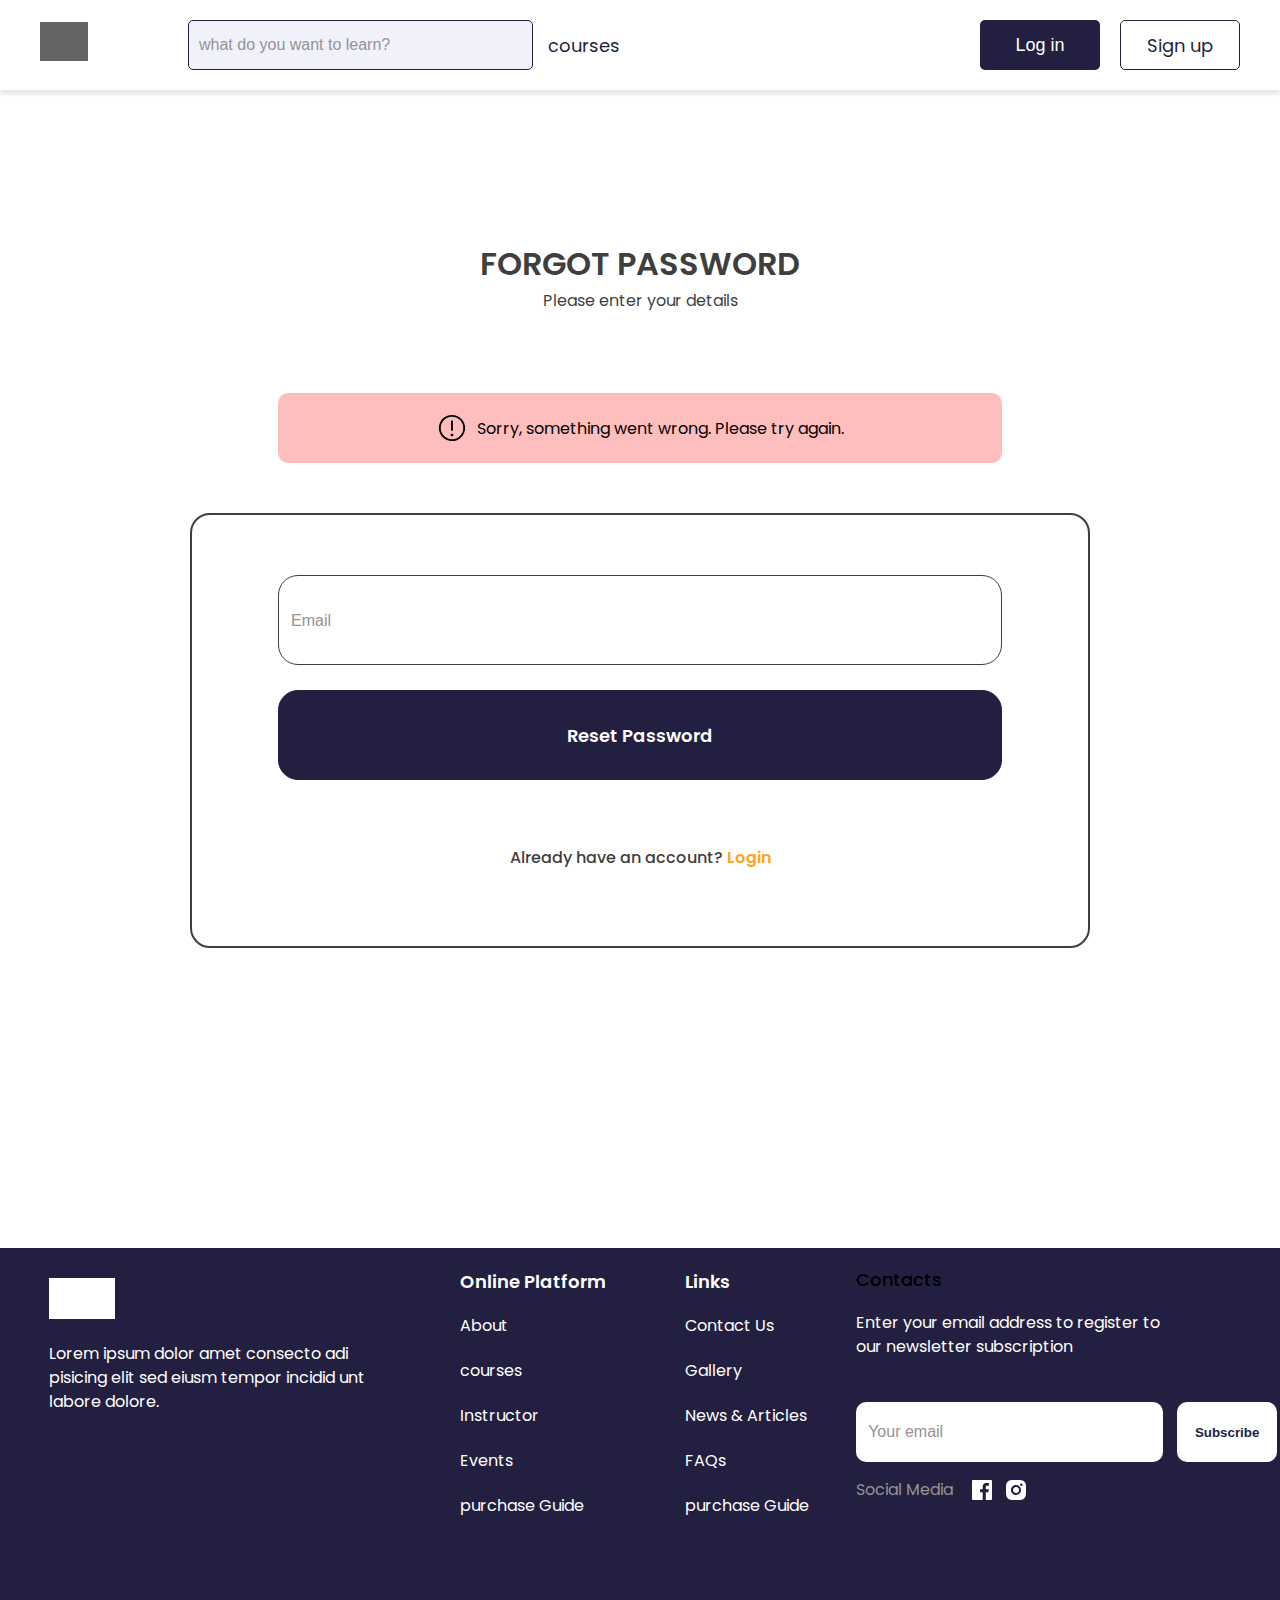
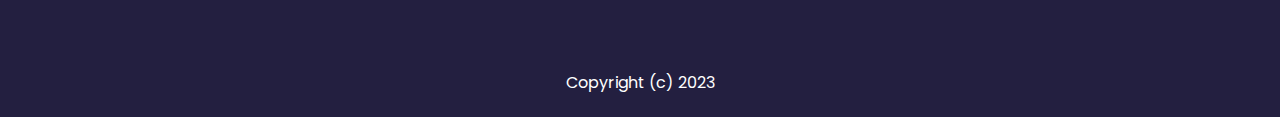
==== forget password.html @ 8c19a716 "first attempt" ====
<!DOCTYPE html>
<html lang="en">
<head>
    <meta charset="UTF-8">
    <meta name="viewport" content="width=device-width, initial-scale=1.0">
    <title>Forgot Password</title>
    <link rel="preconnect" href="https://fonts.googleapis.com">
    <link rel="preconnect" href="https://fonts.gstatic.com" crossorigin>
    <link
        href="https://fonts.googleapis.com/css2?family=Poppins:ital,wght@0,100;0,200;0,300;0,400;0,500;0,600;0,700;0,800;0,900;1,100;1,200;1,300;1,400;1,500;1,600;1,700;1,800;1,900&display=swap"
        rel="stylesheet">
    <link rel="stylesheet" type="text/css" href="/assets/css/mystyle.css">
</head>
<body>
    <div class="container">
        <div><img src="./assets/images/icons/logo.svg" alt="logo" class="logo"></div>
        <div ><input type="text" placeholder="what do you want to learn?" class="learn"></div>
        <div><label for="course" class="courses">courses</label></div>
        <div class="end" >
            <div><input type="button" value="Log in" class="bluebuttton"></div>
            <div><a href="/register.html" class="whitebutton">Sign up</a></div>
        </div>
    </div>
    <div class="everything">
        <div>
            <p class="register">FORGOT PASSWORD</p>
            <p class="rlogin">Please enter your details</p>
        </div>

       <div class="rederror">
        <img src="/assets/images/icons/carbon_warning.svg" alt="carbon_warning" class="warningicon">
         <div ><p>Sorry, something went wrong. Please try again.</p></div>
        </div><br><br>
        <div class="formborderforgot">
            <form class="formforget">
                <input type="email" placeholder="Email" class="email"><br><br>
                
                    <a href="/reset password.html" target="_blank" class="registerbutton">Reset Password</a><br><br>
                    <div> <p class="pp">Already have an account? <span>Login</span> </p></div>
               
            </form>
        </div>
        <footer class="foot">
            <div class="gridcontainer">
                <div class="grid1">
                    <img src="/assets/images/icons/Rectangle 24.svg" alt="whiterec" class="rec">
                    <p class="fpara">Lorem ipsum dolor amet consecto adi pisicing elit sed eiusm tempor incidid unt
                        labore dolore.</p>
                </div>
                <div class="grid2">
                    <h3 class="h3i">Online Platform</h3>
                    <li class="li1">About</li>
                    <li class="li1">courses</li>
                    <li class="li1">Instructor</li>
                    <li class="li1">Events</li>
                    <li class="li1">purchase Guide</li>
                </div>
                <div class="grid3">
                    <h3 class="h3ii">Links</h3>
                    <li class="li2">Contact Us</li>
                    <li class="li2">Gallery</li>
                    <li class="li2">News & Articles</li>
                    <li class="li2">FAQs</li>
                    <li class="li2">purchase Guide</li>
                </div>
                <div class="grid4">
                    <h3 class="h3iii">Contacts</h3>
                    <p class="lpara">Enter your email address to register to our newsletter subscription</p>
                    <input type="text" placeholder="Your email" class="lform">
                    <button class="lbutton">Subscribe</button>
                    <div class="unform">
                        <h3 class="smedia">Social Media</h3>
                        <img src="/assets/images/icons/uil_facebook.svg" alt="uilfaceb">
                        <img src="/assets/images/icons/ri_instagram-fill.svg" alt="riinsta">
                    </div>
                </div>
            </div>
            
        </footer>
        <footer class="copyrightb">
            
                <p class="copyright">Copyright (c) 2023</p>
            
        </footer>
        

</body>
</html>
---- assets/css/mystyle.css ----
body, html {
    margin: 0;
    overflow-x: hidden;
       font-family: "Poppins", serif;
}
* {
    box-sizing: border-box;
}
.container {
    display: flex;
    width: 100%;
    height: 90px;
    box-shadow: 0 4px 4px rgba(0, 0, 0, 0.1);
    background-color: #fff;
    padding-left: 40px;
    padding-right: 40px;
    justify-content: center;
    align-items: center;

    
}

.bluebuttton {
    background-color: #231f40;
    width: 120px;
    height: 50px;
    border-radius: 5px;
    color: #fff;
    font-size: 18px;
    font-weight: 400;
    line-height: 27px;
    border: none;
    
}
.whitebutton {
    width: 120px;
    height: 50px;
    border-radius: 5px;
    color: #231f40;
    font-size: 18px;
    font-weight: 400;
    line-height: 27px;
    border:1px solid #231f40;
    background-color: white;
    display: flex;
    align-items: center;
    justify-content: center;
    text-decoration: none;
}
.courses {
    width: 74px;
    height: 27px;
    color: #231f40;
    font-weight: 400px;
    font-size: 18px;
    line-height: 27px;
    width: 74px;
    margin-left: 15px;
    
}
input::placeholder {
    width: 220px;
    height: 24px;
    font-weight: 400px;
    font-size: 16px;
    line-height: 24px;
    color: #939393;
    padding: 10px;
    /* text-align:center; */
}
.logo {
    width: 48px;
    height: 39px;
    margin-right: 100px;
}
.learn {
    width: 345px;
    height: 50px;
    border-radius: 5px;
    border: 1px solid #231f40;
    background-color: #f1f1fb;
    padding: 0;
    margin: 0;

}
.end {
    /* justify-content:flex-end; */
    margin-left: auto;
    display: flex;
    gap: 20px;
}
.login {
    font-size: 32px;
    font-weight: 600;
    text-align: center;
    color: #3F3F3F;
    margin: 0;
    padding: 0;
    margin-top: 150px;
}
.register {
    font-size: 32px;
    font-weight: 600;
    text-align: center;
    color: #3F3F3F;
    margin: 0;
    padding: 0;
    margin-top: 150px;
}
.alogin {
    font-size: 16px;
    font-weight: 400;
    text-align:center;
    color: #3F3F3F;
    margin: 0;
    padding: 0;
    margin-bottom: 80px;
}
.rlogin {
    font-size: 16px;
    font-weight: 400;
    text-align:center;
    color: #3F3F3F;   
    margin: 0;
    padding: 0;
    margin-bottom: 80px;
}
.email {
    width: 724px;
    height: 90px;
    border-radius: 20px ;
    border: 1px solid #3F3F3F;
    font-size: 18px;
    font-weight: 400;
    line-height: 27px;
}
.pword {
    width: 724px;
    height: 90px;
    border-radius: 20px;
    border: 1px solid #3F3F3F;
    font-size: 18px;
    font-weight: 400;
    line-height: 27px;
}
.policy {
    width: 505px;
    height: 24px;
    color: #3F3F3F;
    font-size: 16px;
    font-weight: 500;
    line-height: 24px;
    margin-left: 25px;  
    padding: 10px;
}
.remembericon {
    width: 17px;
    height: 17px;
    
}
.remember {
    width: 118px;
    height: 24px;
    color: #3F3F3F;
    font-size: 16px;
    font-weight: 400;
    line-height: 24px;
    
}
.RIdisplay {
      display: flex;
      justify-content: space-between;
      align-items: center;
    
    
}
.forgetpword {
    width: 134px;
    height: 24px;
    color: #3A4AE7;  
    font-size: 16px;
    font-weight: 500;
    line-height: 24px;
    text-decoration: none;
    

}
.chkb {
    display: flex;
    align-items: center;
    justify-content:center;
    gap: 10px;
}
.logbutton {
    width: 724px;
    height: 90px;
    border-radius: 20px;
    border: 1px solid #231f40;
    background-color: #231f40;
    color: white;
    font-size: larger;
}
.registerbutton {
    width: 724px;
    height: 90px;
    border-radius: 20px ;
    font-size: 18px;
    font-weight: 600;
    line-height: 27px;
    border: 1px solid #231f40;
    background-color: #231f40;
    color: white;
    text-align: center;
    justify-content: center;
    align-items: center;
    display: flex;
    text-decoration: none;
    
}
.pp {
    /* width: 304px; */
    height: 24px;
    font-size: 16px;
    font-weight: 500;
    line-height: 24px;
    color: #3F3F3F;
    text-align: center;
    

}
span {
    font-size: 16px;
    font-weight: 600;
    line-height: 24px;   
    color: #FFA41B;
}
.google {
    width: 328px;
    height: 90px;
    border: 1px solid #656565;
    border-radius: 20px;
    display: flex;
    align-items: center;
    justify-content: center;
}
.gp {
    height: 27px;
    font-size: 18px;
    font-weight: 600;
    line-height: 27px;
    color: #3F3F3F;
}
.gicon {
    width: 48px;
    height: 48px;    
}
.gfb {
    display: flex;
    gap: 30px;
    justify-content: center;
}
.formborder {
    width: 900px;
    /* height: 819px; */
    border-radius: 20px;
    border: 2px solid #3F3F3F;
    padding: 60px;
    height: fit-content;
    
}
.everything {
    display: flex;
    justify-content: center;
    align-items: center;
    flex-direction: column;

}
.rederror {
    width: 724px;
    height: 70px;
    border-radius: 10px;
    background-color: #FEBEBE;
    display: flex;
    align-items: center;
    justify-content: center;
    gap:10px
}
.formborderforgot {
    width: 900px;
    border-radius: 20px;
    border: 2px solid #3F3F3F;
    padding: 60px;
    height: fit-content;
    margin-bottom: 200px;
    
}
.formborderset {
    width: 900px;
    border-radius: 20px ;
    border: 2px solid #3F3F3F;
    padding: 60px;
    height: fit-content;
    margin-bottom: 200px;
    
}
.formlogin {
    width: 724px;
    height: 617px;
    margin: auto;
}
.warningicon {
    width: 30px;
    height: 30px;
}
.green {
    width: 724px;
    height: 101px;
    border-radius: 10px ;
    background-color: #B5FFB8;
    display: flex;
    align-items: center;
    justify-content: center;
    gap:10px
}
.checked{
    width: 18.69px;
    height: 18.69px;
}
.formreset {
    width: 724px;
    height: fit-content;
    border-radius: 20px ;
    margin: auto;
}
.formregister {
    width: 726px;
    height: 537px;
    border-radius: 20px ;
    margin: auto;
}
.formforget {
    width: 724px;
    height: fit-content;
    border-radius: 20px;
    margin: auto;
}
.foot {
    width: 100%;
    height: 407px;
    background-color: #231f40;
    border: none;
    margin-top: 100px;
    
}
.copyrightb{
    background-color: #231f40;
    width: 100%;
}
.gridcontainer {
    display: grid;
    grid-template-columns: 2fr 1fr 1fr 2fr;
    place-items: center;
    
}
.grid1 {
    /* width: 329px; */
    height: 150px;
    color: #ffffff;
    
}
.grid2 {
    /* width: 153px; */
    height: 207px;
    color: #fff;
    align-content: center;
    justify-content: start;
}
.grid3 {
    /* width: 142px; */
    height: 206px;
    color: #ffffff;
    align-content: center;
    justify-content: center;
}
.grid4 {
    /* width: 500px; */
    height: 210px;
    align-content: center;
    justify-content: center;
}
.rec {
    width: 66px;
    height: 41px;
    
}
.fpara {
    width: 329px;
    height: 86px;
    font-size: 16px;
    font-weight: 400;
    line-height: 24px;
    color: #ffffff;
    text-align:start;
}
.lpara {
    width: 329px;
    height: 86px;
    font-size: 16px;
    font-weight: 400;
    line-height: 24px;
    color: #ffffff;   
    margin-bottom: 5px;
}
.lform {
    width: 307px;
    height: 60px;
    border-radius: 10px;
    background-color: #ffffff;
    border: none;
    margin-right: 10px;
}
.lbutton {
    width: 100px;
    height: 60px;
    border-radius: 10px;
    color: #231f40;
    background-color: #ffffff;
    font-weight: bold;
    border: none;
    
}
.h3i {
    /* width: 143px; */
    height: 27px;
    font-size: 18px;
    font-weight: 600;
    line-height: 27px;
    text-align: left;
    
}
.h3ii {
    /* width: 46px; */
    height: 27px;
    font-size: 18px;
    font-weight: 600;
    line-height: 27px;
    text-align: left;
}
.h3iii {
    width: 84px;
    height: 27px;
    font-family: Poppins;
    font-size: 18px;
    font-weight: 500;
    line-height: 27px;
    color: #000000;
    
}
.li1 {
    list-style-type: none;
    width: Hug (138px)px;
    height: Hug (180px)px;
    padding-bottom: 20px;
    text-align:left;
    
}
.li2 {
    list-style-type: none;
    width: Hug (142px)px;
    height: Hug (180px)px;
    padding-bottom: 20px;
    text-align:left;
}
.smedia {
    width: 104px;
    font-size: 16px;
    font-weight: 400;
    line-height: 24px;
    color: #939393;

}
.unform {
    display: flex;
    align-items: center;
    gap: 10px;
    
}
.copyright {
    
    height: 30px;
    font-size: 16px;
    font-weight: 400;
    line-height: 24px;
    text-align: center;
    color: #ffffff;
    justify-content: center;
    align-items:end;
    
    
}
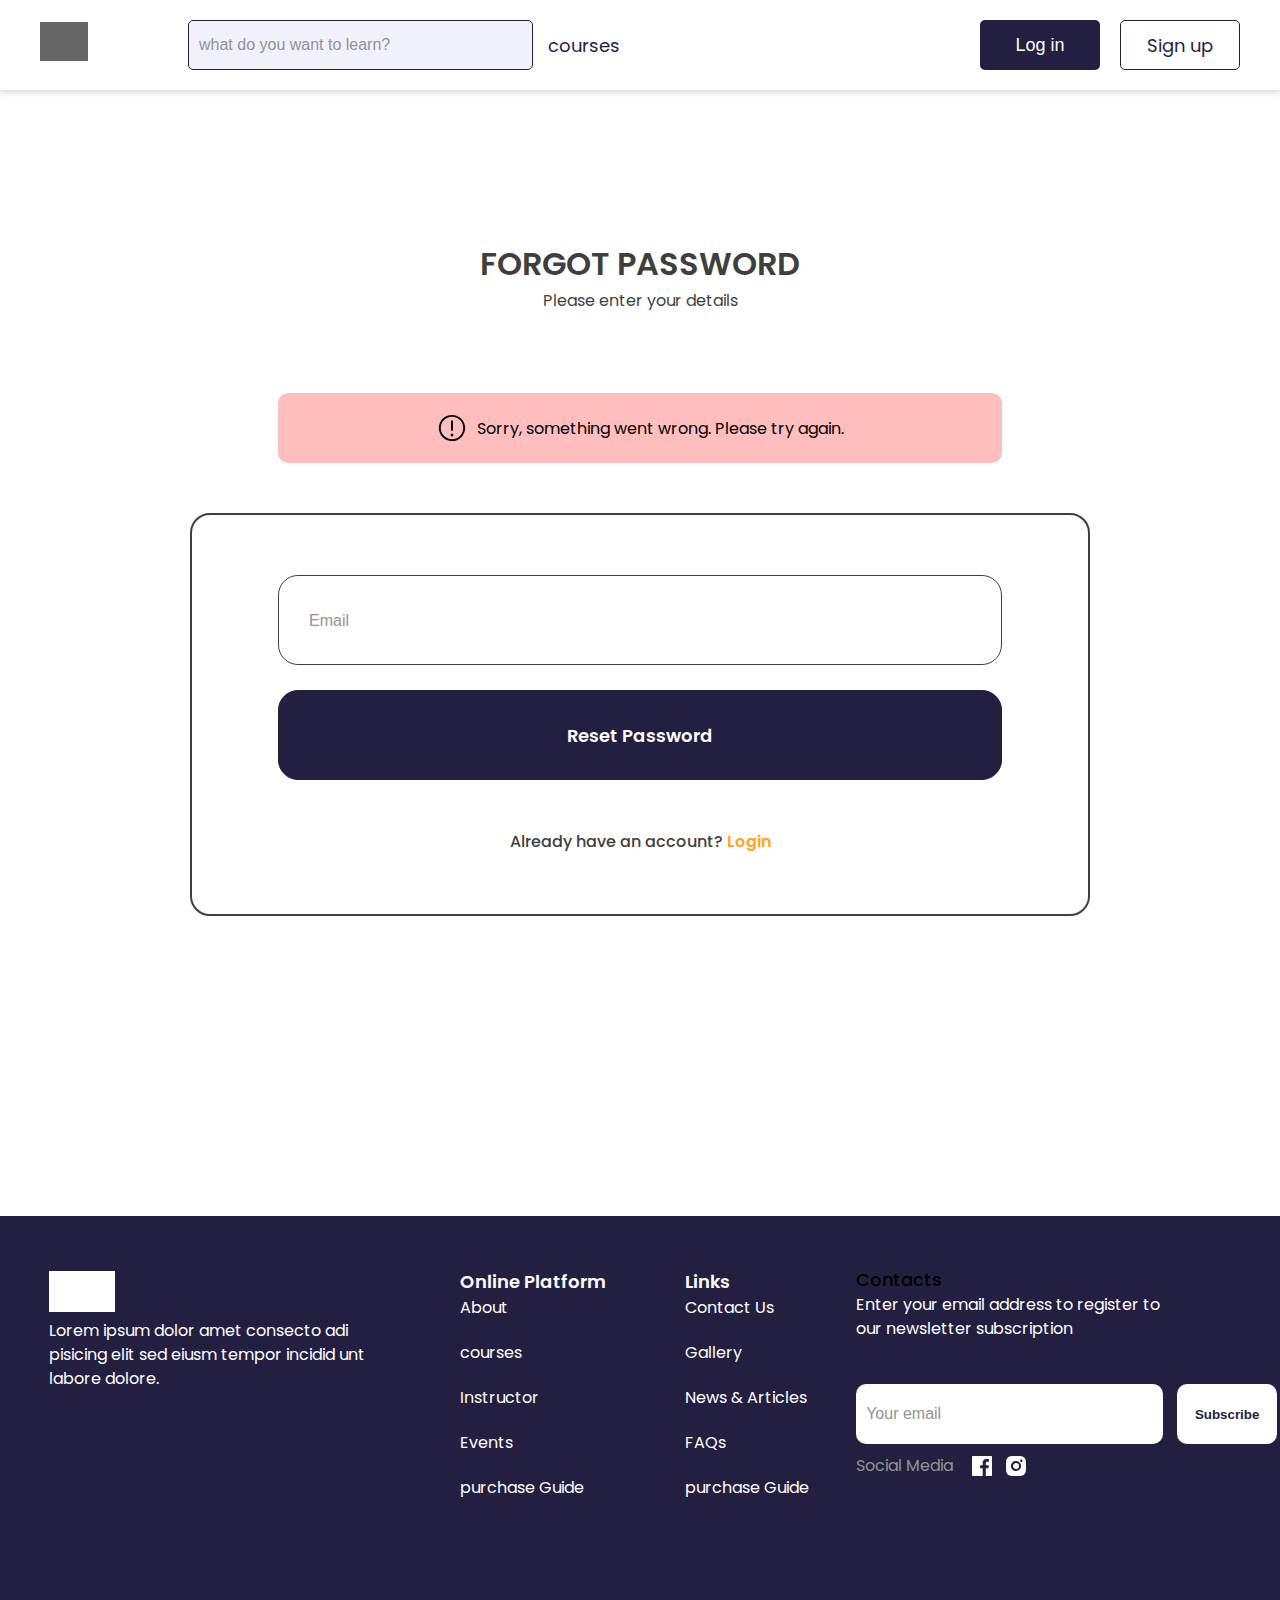
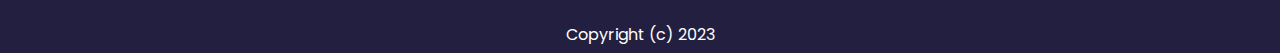
==== commit 200f1fed: "commit" ====
--- a/forget password.html
+++ b/forget password.html
@@ -10,6 +10,8 @@
         href="https://fonts.googleapis.com/css2?family=Poppins:ital,wght@0,100;0,200;0,300;0,400;0,500;0,600;0,700;0,800;0,900;1,100;1,200;1,300;1,400;1,500;1,600;1,700;1,800;1,900&display=swap"
         rel="stylesheet">
     <link rel="stylesheet" type="text/css" href="/assets/css/mystyle.css">
+    <link rel="stylesheet" type="text/css" href="/assets/css/mobilestyle.css">
+    <link rel="stylesheet" type="text/css" href="/assets/css/tabletstyle.css">
 </head>
 <body>
     <div class="container">
--- a/assets/css/mystyle.css
+++ b/assets/css/mystyle.css
@@ -16,8 +16,6 @@
     padding-right: 40px;
     justify-content: center;
     align-items: center;
-
-    
 }
 
 .bluebuttton {
@@ -133,6 +131,7 @@
     font-size: 18px;
     font-weight: 400;
     line-height: 27px;
+    padding: 20px;
 }
 .pword {
     width: 724px;
@@ -142,6 +141,7 @@
     font-size: 18px;
     font-weight: 400;
     line-height: 27px;
+    padding: 20px;
 }
 .policy {
     width: 505px;
@@ -261,7 +261,6 @@
 }
 .formborder {
     width: 900px;
-    /* height: 819px; */
     border-radius: 20px;
     border: 2px solid #3F3F3F;
     padding: 60px;
@@ -361,30 +360,34 @@
     grid-template-columns: 2fr 1fr 1fr 2fr;
     place-items: center;
     
+    
 }
 .grid1 {
-    /* width: 329px; */
+    
     height: 150px;
     color: #ffffff;
     
 }
 .grid2 {
-    /* width: 153px; */
+
     height: 207px;
     color: #fff;
+    margin-top: 50px;
     align-content: center;
     justify-content: start;
 }
 .grid3 {
-    /* width: 142px; */
+
     height: 206px;
     color: #ffffff;
+    margin-top: 50px;
     align-content: center;
     justify-content: center;
 }
 .grid4 {
-    /* width: 500px; */
+
     height: 210px;
+    margin-top: 50px;
     align-content: center;
     justify-content: center;
 }
@@ -483,6 +486,7 @@
     display: flex;
     align-items: center;
     gap: 10px;
+    margin-top: 10px;
     
 }
 .copyright {
--- a/assets/css/mobilestyle.css
+++ b/assets/css/mobilestyle.css
@@ -0,0 +1,152 @@
+*{
+
+    margin: 0;
+
+    padding: 0;
+
+    box-sizing: border-box;
+}
+@media screen and (max-width:640px) {
+    
+    .end {
+        display: none;
+    }
+    .container {
+        padding-left: 20px;
+        padding-right: 20px;
+        
+    }
+    .logo {
+        display: none;
+    }
+    
+    .courses {
+        display: none;
+    }
+    .login {
+        margin-top: 70px;
+    }
+    .alogin {
+        margin-bottom: 40px;
+    }
+    .email {
+        width: 300px;
+        height: 45px;
+        border-radius: 10px ;
+        padding: 10px;
+    }
+    .pword {
+        width: 300px;
+        height: 45px;
+        border-radius: 10px;
+        padding: 10px;
+    }
+    .logbutton {
+        width: 300px;
+        height: 45px;
+        border-radius: 10px;
+        
+    }
+    .google {
+        width: 160px;
+        height: 45px;
+        border-radius: 10px;
+        margin-top: 10px;
+    }
+    .gp {
+        height: 27px;
+        font-size: 10px;
+    }
+    .gicon {
+        width: 20px;
+        height: 48px;    
+    }
+    .gfb {
+        display: flex;
+        gap: 20px;
+        justify-content: center;
+        
+    }
+    .formlogin {
+        width: 310px;
+        height: 310px;
+        margin: auto;
+        justify-content: center;
+        align-items: center;
+    }
+    .formborder {
+        width: 390px;
+        border-radius: 10px;
+        padding: 20px 30px;
+        height: 40vh;
+        
+    }
+    .RIdisplay {
+        display: flex;
+        justify-content: space-between;
+        align-items: center;
+        margin-right: 10px;
+    }
+    .foot {
+        width: 414px;
+        height: fit-content;
+        background-color: #231f40;
+        border: none;
+        margin-top: 80px;
+        text-align: left;
+        padding: 50px;
+        
+    }
+    .gridcontainer {
+        display: grid;
+        grid-template-columns: auto;
+        
+        
+        
+    }
+    .rec {
+        display: none;
+    }
+    
+    .grid1 {
+    
+        width: 100%;
+        
+    }
+    .grid2 {
+    
+        width: 100%;
+        
+    }
+    .grid3 {
+    
+        width: 100%;
+        margin-top: 100px;
+        
+    }
+    .grid4 {
+    
+        width: 100%;
+        margin-top: 90px;
+        
+    }
+    
+
+    .lform {
+        width: 200px;
+        
+    }
+    .unform {
+        
+        margin-top: 20px;
+    }
+    .lpara {
+        
+        margin-bottom:-10px;
+    }
+    .copyrightb{
+        margin-top: -1px;
+        width: 414px;
+    }
+    
+}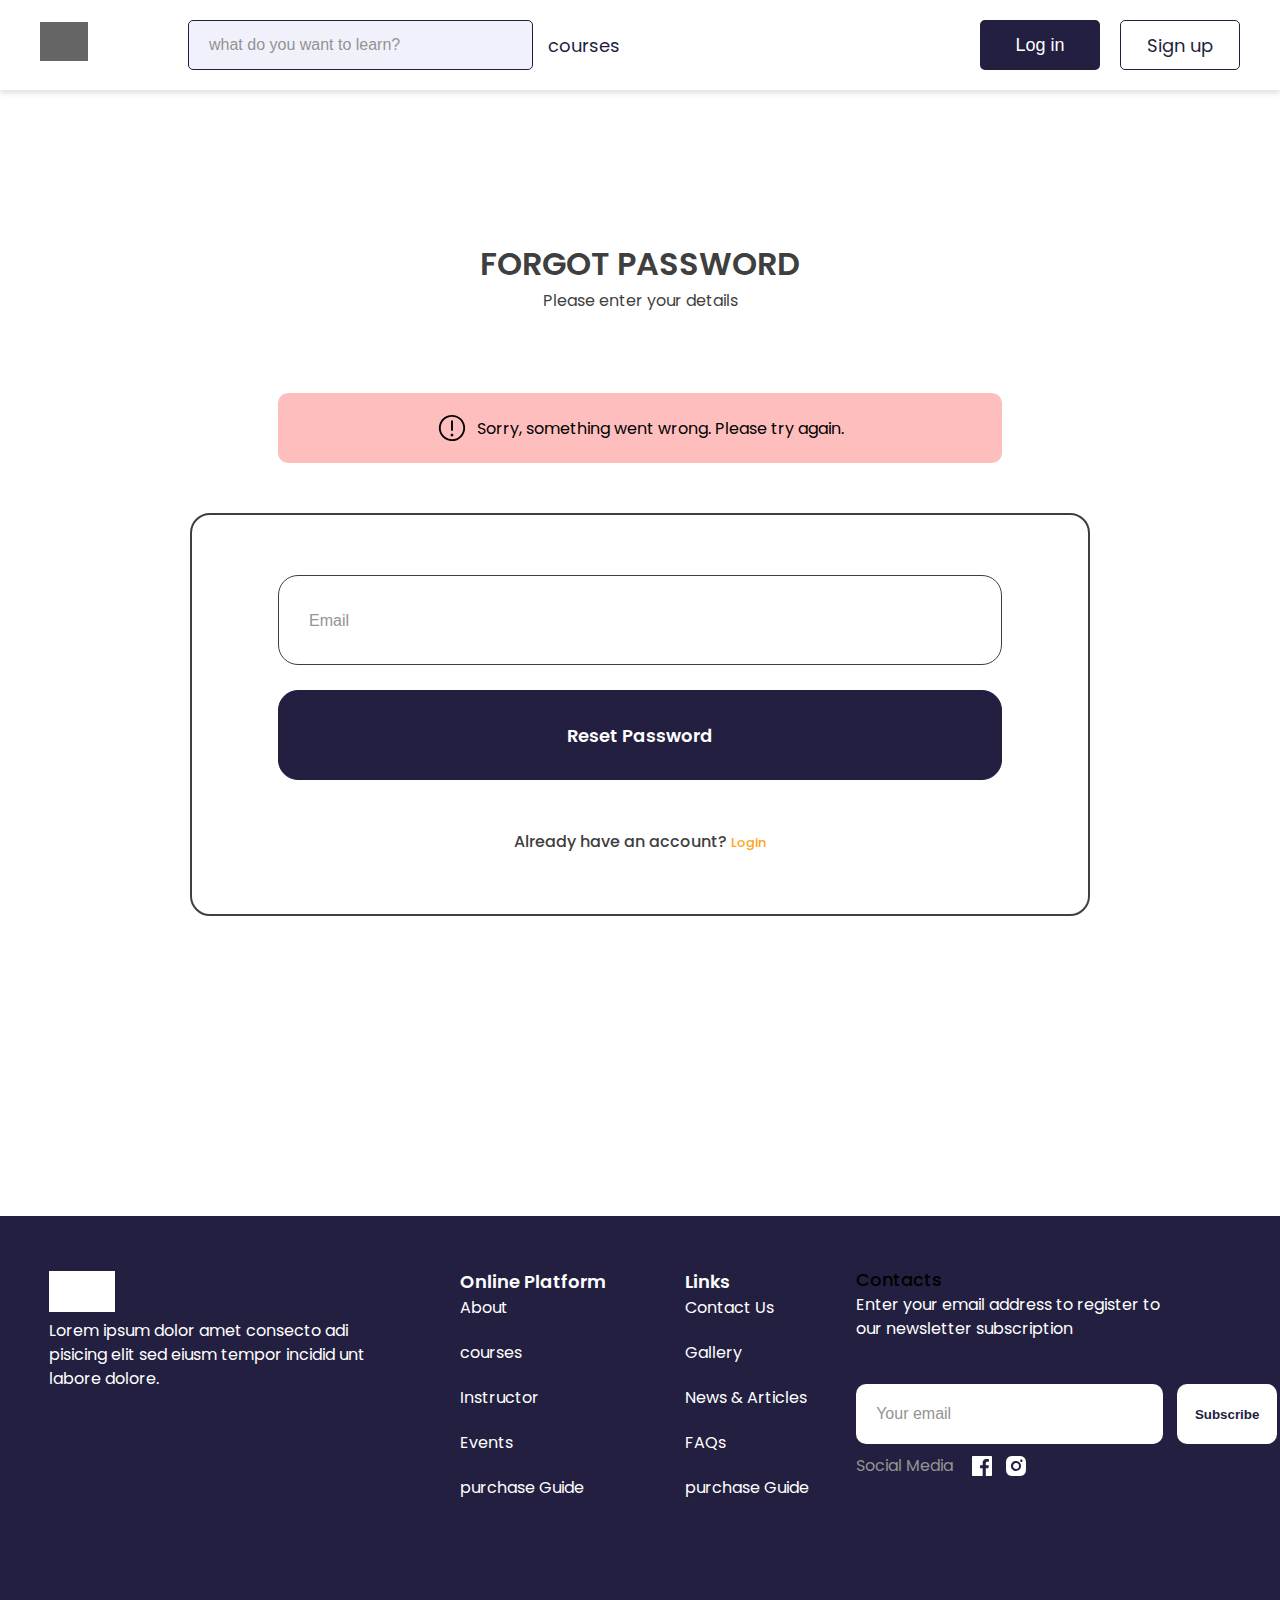
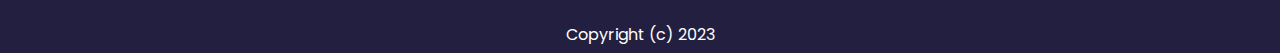
==== commit 6b9ae2fe: "commit" ====
--- a/forget password.html
+++ b/forget password.html
@@ -31,14 +31,14 @@
 
        <div class="rederror">
         <img src="/assets/images/icons/carbon_warning.svg" alt="carbon_warning" class="warningicon">
-         <div ><p>Sorry, something went wrong. Please try again.</p></div>
+         <div ><p class="sorry">Sorry, something went wrong. Please try again.</p></div>
         </div><br><br>
         <div class="formborderforgot">
             <form class="formforget">
                 <input type="email" placeholder="Email" class="email"><br><br>
                 
                     <a href="/reset password.html" target="_blank" class="registerbutton">Reset Password</a><br><br>
-                    <div> <p class="pp">Already have an account? <span>Login</span> </p></div>
+                    <div> <p class="pp">Already have an account? <a class="spann">Login</a> </p></div>
                
             </form>
         </div>
--- a/assets/css/mystyle.css
+++ b/assets/css/mystyle.css
@@ -77,7 +77,7 @@
     border-radius: 5px;
     border: 1px solid #231f40;
     background-color: #f1f1fb;
-    padding: 0;
+    padding: 10px;
     margin: 0;
 
 }
@@ -218,21 +218,19 @@
     
 }
 .pp {
-    /* width: 304px; */
     height: 24px;
     font-size: 16px;
     font-weight: 500;
     line-height: 24px;
     color: #3F3F3F;
     text-align: center;
-    
-
-}
-span {
-    font-size: 16px;
-    font-weight: 600;
+}
+.spann {
+    font-size: 13px;
+    font-weight: 500;
     line-height: 24px;   
     color: #FFA41B;
+    text-decoration: none;
 }
 .google {
     width: 328px;
@@ -260,6 +258,14 @@
     justify-content: center;
 }
 .formborder {
+    width: 900px;
+    border-radius: 20px;
+    border: 2px solid #3F3F3F;
+    padding: 60px;
+    height: fit-content;
+    
+}
+.formborderreg {
     width: 900px;
     border-radius: 20px;
     border: 2px solid #3F3F3F;
@@ -421,6 +427,7 @@
     background-color: #ffffff;
     border: none;
     margin-right: 10px;
+    padding: 10px;
 }
 .lbutton {
     width: 100px;
--- a/assets/css/mobilestyle.css
+++ b/assets/css/mobilestyle.css
@@ -26,26 +26,59 @@
     .login {
         margin-top: 70px;
     }
+    .register{
+        margin-top: 70px;
+    }
     .alogin {
         margin-bottom: 40px;
     }
+    .rlogin{
+        margin-bottom: 40px;
+    }
+    .policy{
+        /* width: 10px; */
+        margin:auto;  
+        padding: 0;
+        font-size: 10px;
+        font-weight: 400;
+    }
     .email {
-        width: 300px;
+        width: 310px;
         height: 45px;
         border-radius: 10px ;
         padding: 10px;
+        align-items: center;
+        justify-content: center;
     }
     .pword {
+        width: 310px;
+        height: 45px;
+        border-radius: 10px;
+        padding: 10px;
+        align-items: center;
+        justify-content: center;
+    }
+    .logbutton {
+        width: 310px;
+        height: 45px;
+        border-radius: 10px;
+        
+        
+    }
+    .registerbutton {
+        width: 310px;
+        height: 45px;
+        border-radius: 10px ;
+
+        
+    }
+    .pp {
         width: 300px;
-        height: 45px;
-        border-radius: 10px;
-        padding: 10px;
-    }
-    .logbutton {
-        width: 300px;
-        height: 45px;
-        border-radius: 10px;
-        
+        margin-top:-5px ;
+        padding: 0;
+        font-size: 12px;
+        font-weight: 400;
+        text-align: center;
     }
     .google {
         width: 160px;
@@ -75,10 +108,29 @@
         align-items: center;
     }
     .formborder {
-        width: 390px;
-        border-radius: 10px;
-        padding: 20px 30px;
-        height: 40vh;
+        width: 94%;
+        border-radius: 10px;
+        padding: 20px ;
+        height:fit-content;
+    }
+    .formborderreg{
+        width: 350px;
+        border-radius: 10px;
+        padding: 20px ;
+        height:fit-content;
+        
+    }
+    .remember{
+        font-size: 13px;
+    }
+    .forgetpword{
+        font-size: 13px;
+    }
+    
+    .formregister {
+        width: 320px;
+        height: 340px;
+        margin: auto;
         
     }
     .RIdisplay {
@@ -88,7 +140,7 @@
         margin-right: 10px;
     }
     .foot {
-        width: 414px;
+        width: 420px;
         height: fit-content;
         background-color: #231f40;
         border: none;
@@ -148,5 +200,28 @@
         margin-top: -1px;
         width: 414px;
     }
-    
+    .rederror{
+        width: 250px;
+        height: 40px;
+        border-radius: 10px;
+    }
+    .warningicon{
+        width: 20px;
+    }
+    .sorry{
+        font-size: small;
+        font-weight: 200px;
+    }
+    .formborderforgot {
+        width: 350px;
+        padding: 20px;
+        height: fit-content;
+        margin-bottom: 100px;
+        
+    }
+    .formforget {
+        width: 320px;
+        height: fit-content;
+        margin: auto;
+    }
 }